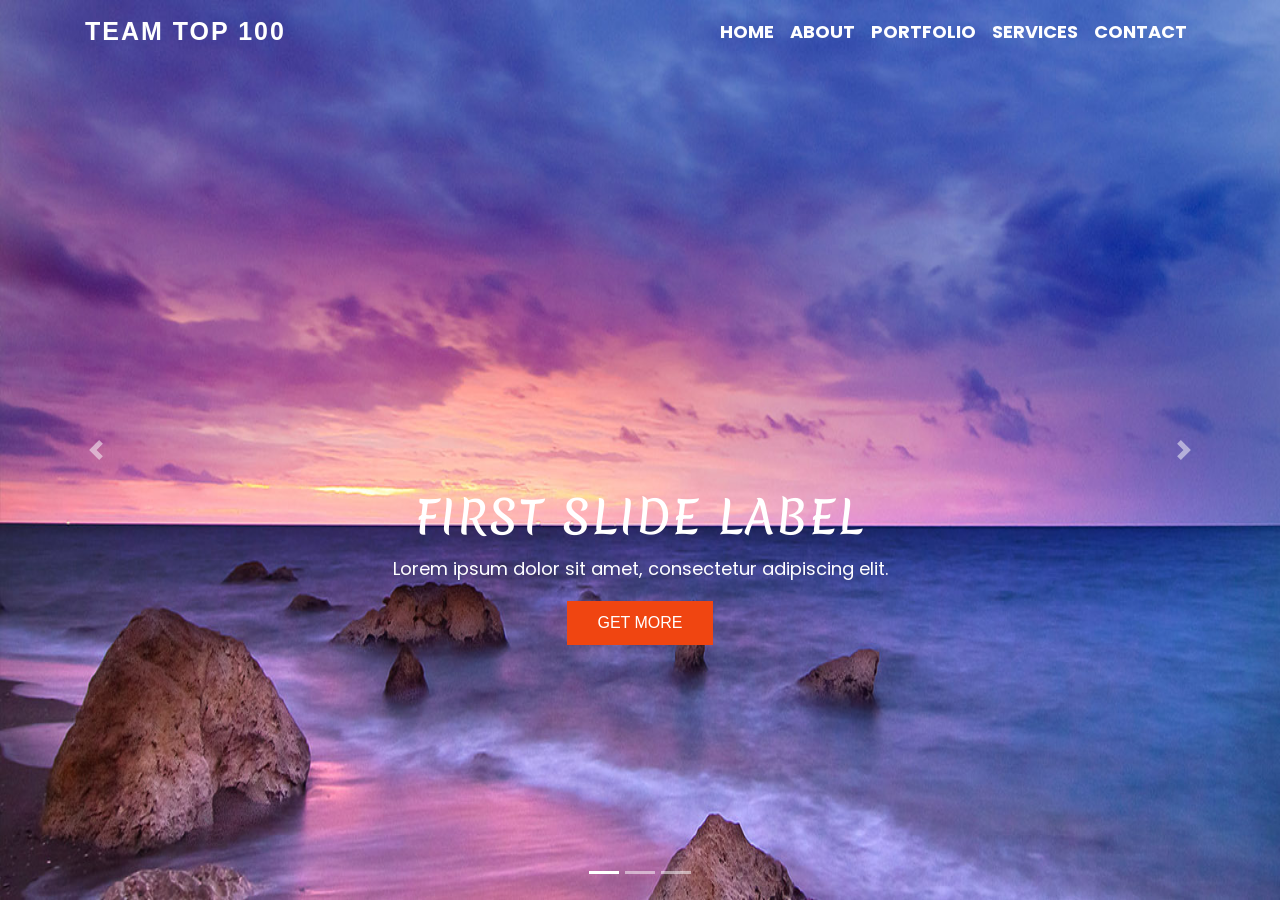
==== index.html @ 0f6ba34f "Update index.html" ====
<!doctype html>
<html lang="en">
  <head>
    <!-- Required meta tags -->
    <meta charset="utf-8">
    <meta name="viewport" content="width=device-width, initial-scale=1, shrink-to-fit=no">

    <!-- Bootstrap CSS -->
    <link rel="stylesheet" href="https://cdn.jsdelivr.net/npm/bootstrap@4.5.3/dist/css/bootstrap.min.css" integrity="sha384-TX8t27EcRE3e/ihU7zmQxVncDAy5uIKz4rEkgIXeMed4M0jlfIDPvg6uqKI2xXr2" crossorigin="anonymous">
    <link
    rel="stylesheet"
    href="https://cdnjs.cloudflare.com/ajax/libs/animate.css/4.1.1/animate.min.css"
  />
      <link  rel="stylesheet"    href="style.css"/>

    <title>Team Top 100</title>
  </head>
  <body>
    <nav class="navbar navbar-expand-lg navbar-light fixed-top">
     <div class="container">
      <a class="navbar-brand" href="#">Team Top 100</a>
      <button class="navbar-toggler" type="button" data-toggle="collapse" data-target="#navbarSupportedContent" aria-controls="navbarSupportedContent" aria-expanded="false" aria-label="Toggle navigation">
        <span class="navbar-toggler-icon"></span>
      </button>
    
      <div class="collapse navbar-collapse" id="navbarSupportedContent">
        <ul class="navbar-nav ml-auto">
          <li class="nav-item ">
            <a class="nav-link" href="#">Home </a>
          </li>
          <li class="nav-item">
            <a class="nav-link" href="#info">About</a>
          </li>
          <li class="nav-item">
            <a class="nav-link" href="#second">portfolio </a>
          </li>
          <li class="nav-item">
            <a class="nav-link" href="#">services</a>
          </li>
          <li class="nav-item">
            <a class="nav-link" href="#">contact</a>
          </li>
        </ul>
       
      </div>
     </div>
    </nav>
   

    <div id="carouselExampleIndicators" class="carousel slide" data-ride="carousel">
      <ol class="carousel-indicators">
        <li data-target="#carouselExampleIndicators" data-slide-to="0" class="active"></li>
        <li data-target="#carouselExampleIndicators" data-slide-to="1"></li>
        <li data-target="#carouselExampleIndicators" data-slide-to="2"></li>
      </ol>
      <div class="carousel-inner">
        <div class="carousel-item active">
          <img src="1.jpg" class="d-block w-100" alt="...">
  
          <div class="carousel-caption d-none d-md-block">
            <h5 class="animate__bounceInRight">first slide label</h5>
            <p class="animate__bounceInLeft">Lorem ipsum dolor sit amet, consectetur adipiscing elit.</p>
            <a  class="animate__bounceInRight" style="animation-duration: 3s">  Get More</a>
          </div>
        </div>
        <div class="carousel-item">
          <img src="2.jpg" class="d-block w-100" alt="...">
          <div class="carousel-caption d-none d-md-block">
            <h5 class="animate__zoomIn">Second slide label</h5>
            <p class="animate__bounceInLeft">Lorem ipsum dolor sit amet, consectetur adipiscing elit.</p>
            <a  class="animate__zoomInUp" style="animation-duration: 3s">  Get More</a>
          </div>
        </div>
        <div class="carousel-item">
          <img src="3.jpg" class="d-block w-100" alt="...">
          <div class="carousel-caption d-none d-md-block">
            <h5 class="animate__fadeInTopRight">third slide label</h5>
            <p class="animate__bounceInLeft">Lorem ipsum dolor sit amet, consectetur adipiscing elit.</p>
            <a  class="animate__bounceInRight">  Get More</a>
          </div>
        </div>
      </div>
      <a class="carousel-control-prev" href="#carouselExampleIndicators" role="button" data-slide="prev">
        <span class="carousel-control-prev-icon" aria-hidden="true"></span>
        <span class="sr-only">Previous</span>
      </a>
      <a class="carousel-control-next" href="#carouselExampleIndicators" role="button" data-slide="next">
        <span class="carousel-control-next-icon" aria-hidden="true"></span>
        <span class="sr-only">Next</span>
      </a>
    </div>
    <br>
   
      

    
    <script src="https://code.jquery.com/jquery-3.5.1.slim.min.js" integrity="sha384-DfXdz2htPH0lsSSs5nCTpuj/zy4C+OGpamoFVy38MVBnE+IbbVYUew+OrCXaRkfj" crossorigin="anonymous"></script>
    <script src="https://cdn.jsdelivr.net/npm/popper.js@1.16.1/dist/umd/popper.min.js" integrity="sha384-9/reFTGAW83EW2RDu2S0VKaIzap3H66lZH81PoYlFhbGU+6BZp6G7niu735Sk7lN" crossorigin="anonymous"></script>
    <script src="https://cdn.jsdelivr.net/npm/bootstrap@4.5.3/dist/js/bootstrap.min.js" integrity="sha384-w1Q4orYjBQndcko6MimVbzY0tgp4pWB4lZ7lr30WKz0vr/aWKhXdBNmNb5D92v7s" crossorigin="anonymous"></script>
    </body>
    </html>
---- style.css ----
@import url('https://fonts.googleapis.com/css2?family=Poppins:wght@500&display=swap');
@import url('https://fonts.googleapis.com/css2?family=Merienda:wght@700&display=swap');
.carousel-item {
    height: 100vh;
    min-height: 300px;
    background: no-repeat center center scroll;
    -webkit-background-size:cover;
    background-size: cover;
   
  }
  .carousel-caption {
    bottom: 220px;
  }
  
  .carousel-caption h5 {
    font-size: 45px;
    text-transform: uppercase;
    letter-spacing: 2px;
    margin-top: 25px;
    font-family: merienda;
  }
  
  .carousel-caption p {
    width: 60%;
    margin: auto;
    font-size: 18px;
    line-height: 1.9;
    font-family:poppins;

  }


  .carousel-caption a {
    text-transform: uppercase;
    background: #f04511;
    padding: 10px 30px ;
    display: inline-block;
    color: #fff;
    margin: 15px;

  }
  
  .navbar-nav a {
    font-family: poppins;
    font-size: 18px ;
    text-transform: uppercase;
    font-weight: bold;

  }

  .navbar-light .navbar-brand {
    color: #fff;
    font-size: 25px;
    text-transform: uppercase;
    font-weight: bold;
    letter-spacing: 2px;
  }

  .navbar-light .navbar-nav .active > .nav-link, .navbar-light .navbar-nav .nav-link.active, .navbar-light .navbar-nav .nav-link.show, .navbar-light .navbar-nav .show > .nav-link {
    color: #fff;
}
 
.navbar-light .navbar-nav .nav-link {
  color: #fff;
}


.navbar-nav {
  text-align: center;
}


.nav-link {
  padding: .2rem 1rem;
}
.navbar-light .navbar-nav .active > .nav-link, .navbar-light .navbar-nav .nav-link.active, .navbar-light .navbar-nav .nav-link.show, .navbar-light .navbar-nav .show > .nav-link {
  color: #fff !important;
}

.w-100{
  height: 100vh;

}

.animate__bounceInRight{
  animation-duration: 1s;
}

.animate__bounceInLeft{
  animation-duration: 2s;
}


.animate__zoomIn{
  animation-duration: 3s;
}

.animate__fadeInTopRight{
  animation-duration: 1s;

}
  



@media only screen and (max-width:767px){
  .navbar-nav.ml-auto{
   background-color: rgba(0,0,0,0.5);
  }
  .navbar-toggler{
    padding: 1px 5px;
    font-size: 18px;
    line-height: 0.3;
    background: #fff;
  } 
}
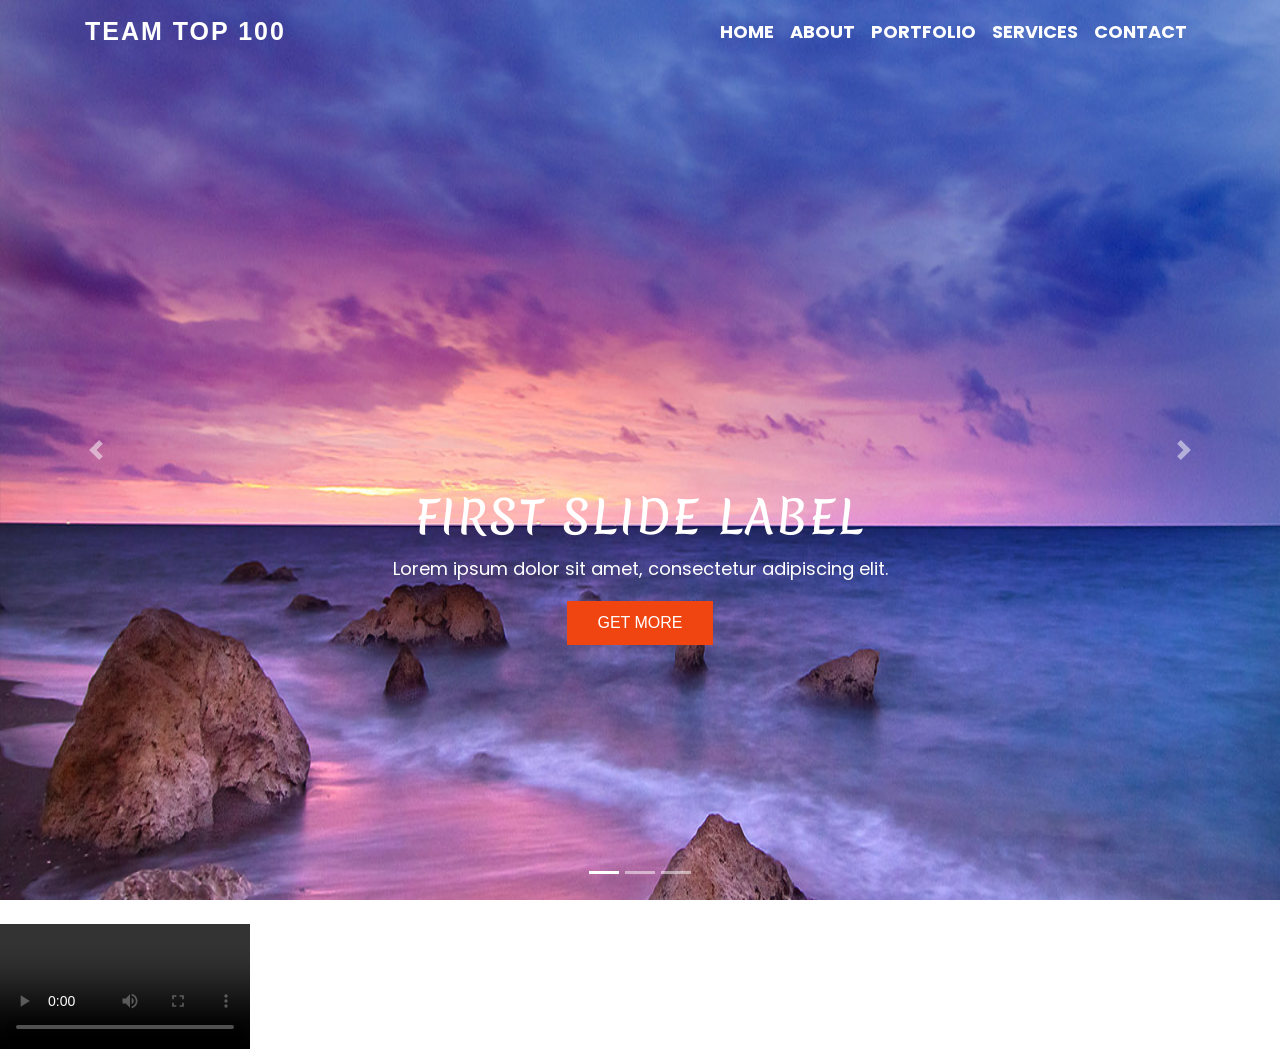
==== commit 865eae7f: "Update index.html" ====
--- a/index.html
+++ b/index.html
@@ -90,6 +90,17 @@
       </a>
     </div>
     <br>
+    
+    <video controls width="250">
+
+    <source src="/media/cc0-videos/flower.webm"
+            type="video/webm">
+
+    <source src="/media/cc0-videos/flower.mp4"
+            type="video/mp4">
+
+    Sorry, your browser doesn't support embedded videos.
+</video>
    
       
 
@@ -98,4 +109,4 @@
     <script src="https://cdn.jsdelivr.net/npm/popper.js@1.16.1/dist/umd/popper.min.js" integrity="sha384-9/reFTGAW83EW2RDu2S0VKaIzap3H66lZH81PoYlFhbGU+6BZp6G7niu735Sk7lN" crossorigin="anonymous"></script>
     <script src="https://cdn.jsdelivr.net/npm/bootstrap@4.5.3/dist/js/bootstrap.min.js" integrity="sha384-w1Q4orYjBQndcko6MimVbzY0tgp4pWB4lZ7lr30WKz0vr/aWKhXdBNmNb5D92v7s" crossorigin="anonymous"></script>
     </body>
-    </html>+    </html>
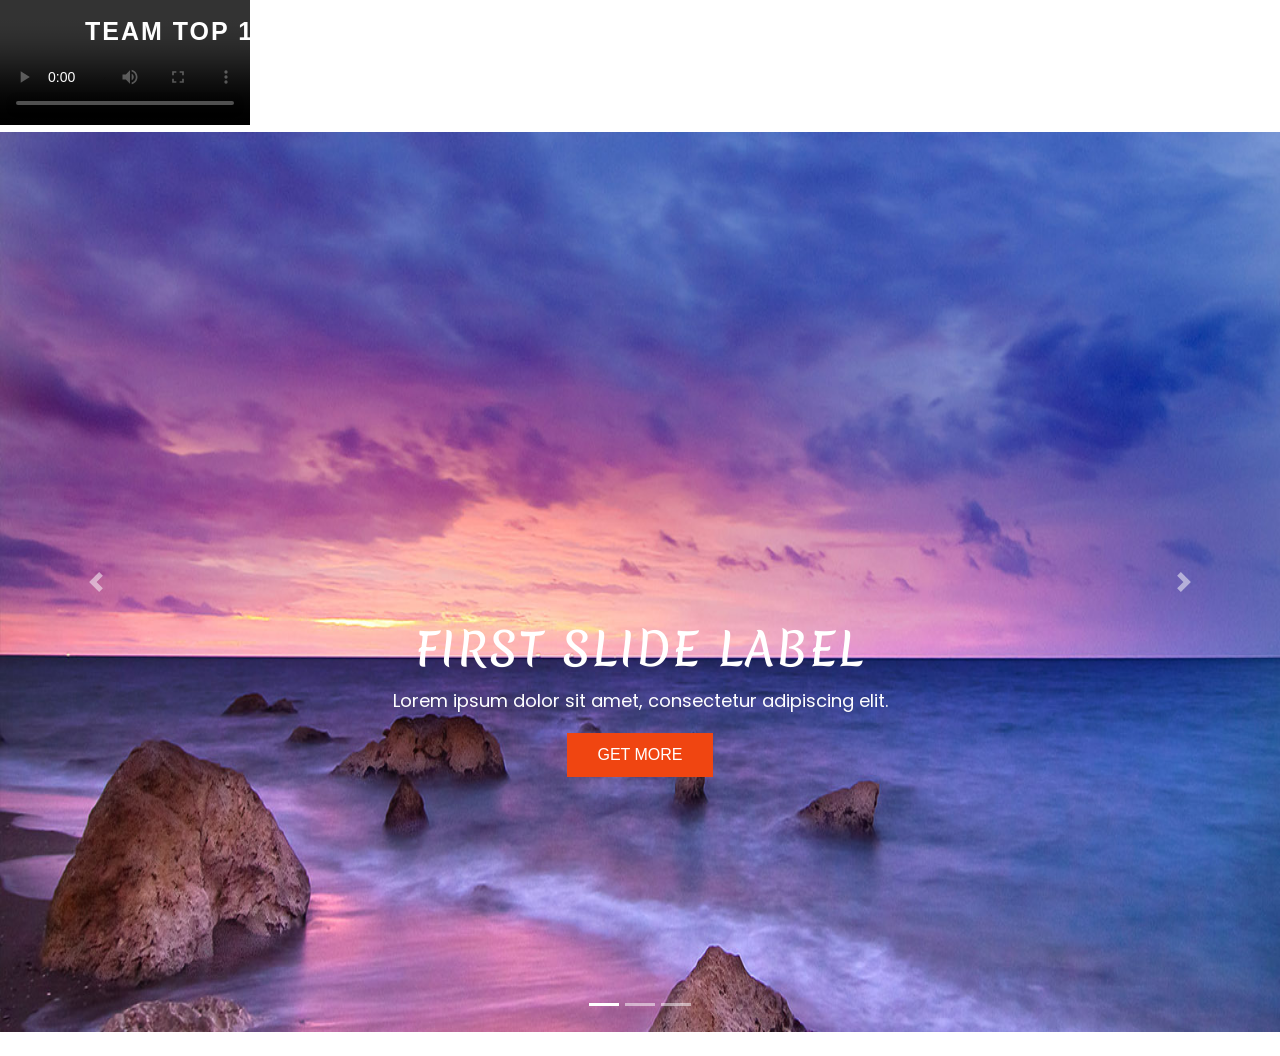
==== commit 41ff46ad: "Update index.html" ====
--- a/index.html
+++ b/index.html
@@ -16,6 +16,18 @@
     <title>Team Top 100</title>
   </head>
   <body>
+    
+       <video controls width="250">
+
+    <source src="/media/cc0-videos/flower.webm"
+            type="video/webm">
+
+    <source src="/media/cc0-videos/flower.mp4"
+            type="video/mp4">
+
+    Sorry, your browser doesn't support embedded videos.
+</video>
+   
     <nav class="navbar navbar-expand-lg navbar-light fixed-top">
      <div class="container">
       <a class="navbar-brand" href="#">Team Top 100</a>
@@ -91,17 +103,7 @@
     </div>
     <br>
     
-    <video controls width="250">
-
-    <source src="/media/cc0-videos/flower.webm"
-            type="video/webm">
-
-    <source src="/media/cc0-videos/flower.mp4"
-            type="video/mp4">
-
-    Sorry, your browser doesn't support embedded videos.
-</video>
-   
+ 
       
 
     
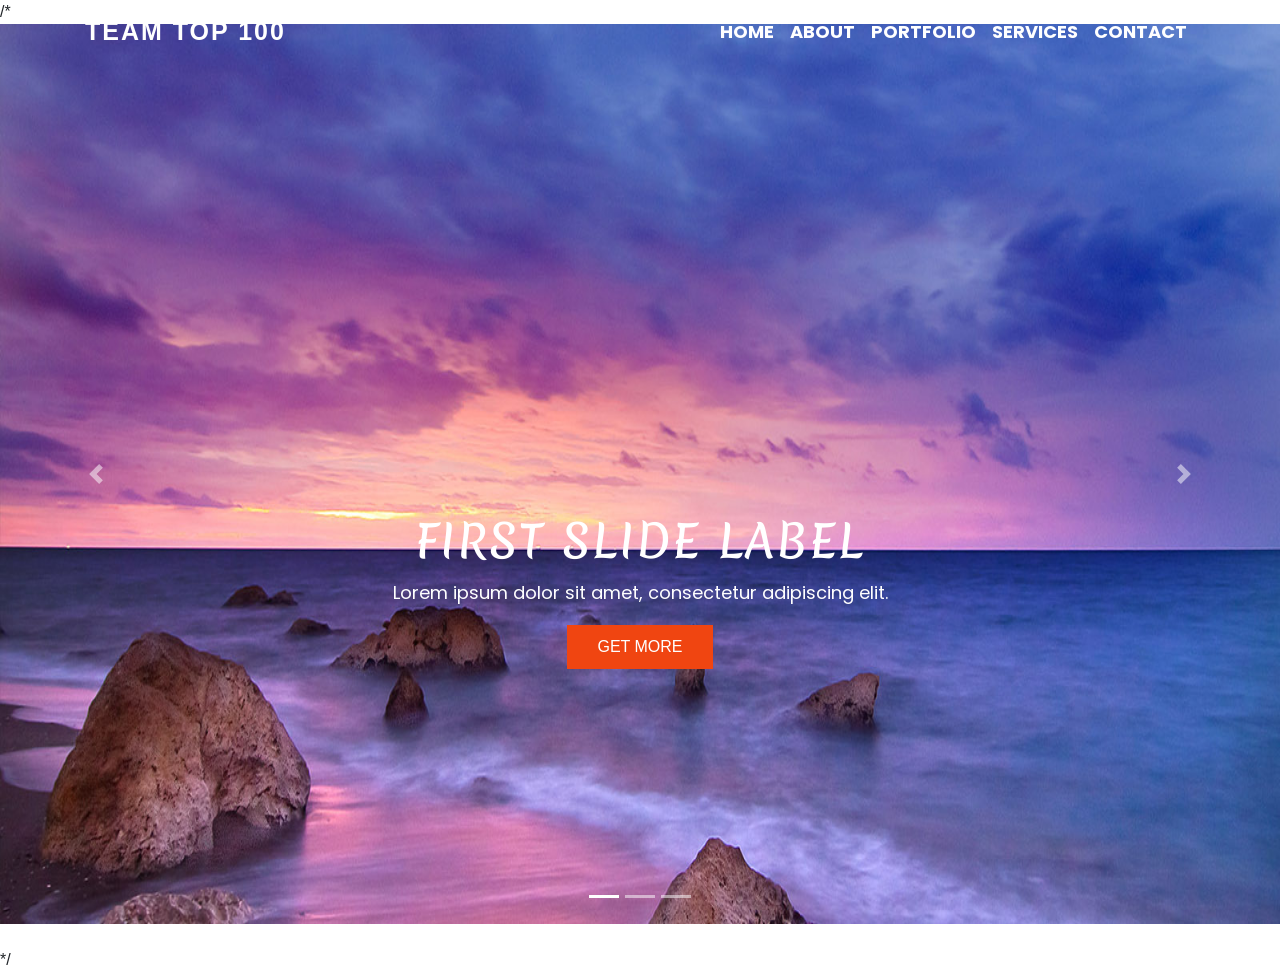
==== commit 4c6ec719: "Update index.html" ====
--- a/index.html
+++ b/index.html
@@ -17,17 +17,7 @@
   </head>
   <body>
     
-       <video controls width="250">
-
-    <source src="/media/cc0-videos/flower.webm"
-            type="video/webm">
-
-    <source src="/media/cc0-videos/flower.mp4"
-            type="video/mp4">
-
-    Sorry, your browser doesn't support embedded videos.
-</video>
-   
+      /*
     <nav class="navbar navbar-expand-lg navbar-light fixed-top">
      <div class="container">
       <a class="navbar-brand" href="#">Team Top 100</a>
@@ -102,7 +92,7 @@
       </a>
     </div>
     <br>
-    
+    */
  
       
 
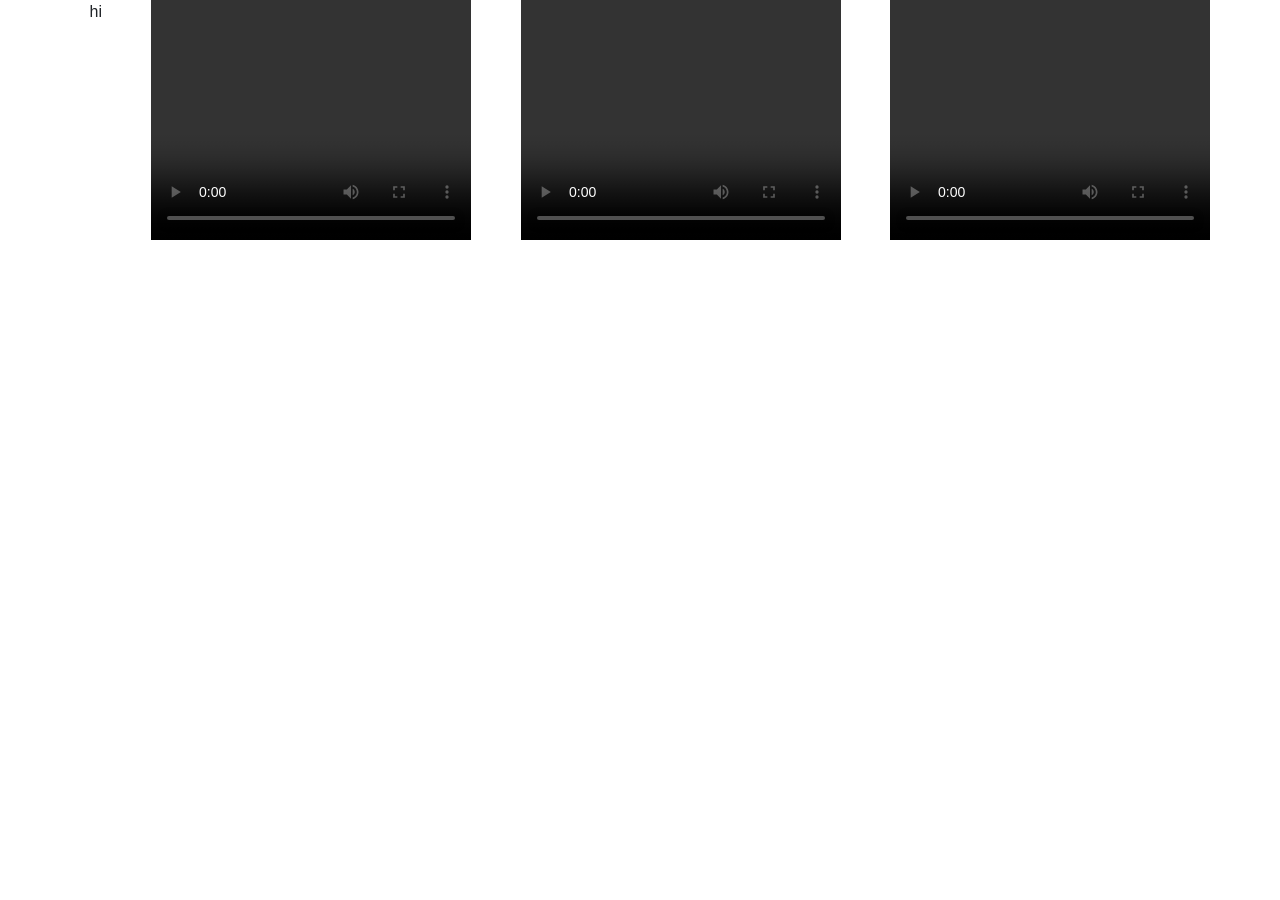
==== commit 8482b6b2: "Update index.html" ====
--- a/index.html
+++ b/index.html
@@ -16,8 +16,25 @@
     <title>Team Top 100</title>
   </head>
   <body>
+     <ul style="display: flex; justify-content:  space-evenly; list-style: none; margin-right: 20px;"> 
+        <li>hi</li>
+        <li><video width="320" height="240" controls>
+            <source src="Bom_Diggy_Diggy.mp4" type="video/mp4">
+            <source src="Bom_Diggy_Diggy.ogg" type="video/ogg">
+            Your browser does not support the video tag.
+          </video></li>
+        <li><video width="320" height="240" controls>
+            <source src="Bom_Diggy_Diggy.mp4" type="video/mp4">
+            <source src="Bom_Diggy_Diggy.ogg" type="video/ogg">
+            Your browser does not support the video tag.
+          </video></li>
+          <li><video width="320" height="240" controls>
+            <source src="Bom_Diggy_Diggy.mp4" type="video/mp4">
+            <source src="Bom_Diggy_Diggy.ogg" type="video/ogg">
+            Your browser does not support the video tag.
+          </video></li>
     
-      /*
+      <!--
     <nav class="navbar navbar-expand-lg navbar-light fixed-top">
      <div class="container">
       <a class="navbar-brand" href="#">Team Top 100</a>
@@ -92,7 +109,7 @@
       </a>
     </div>
     <br>
-    */
+    -->
  
       
 
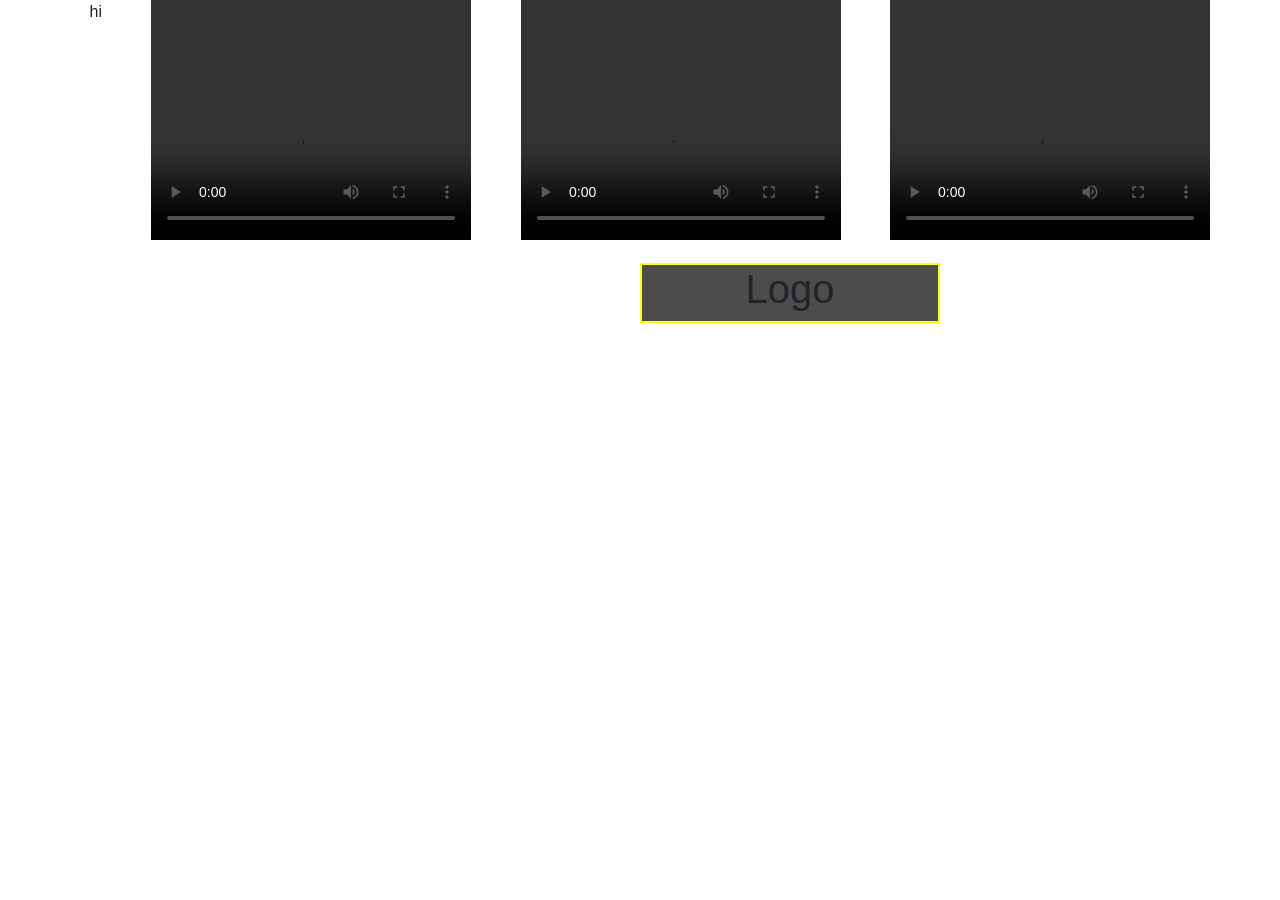
==== commit 0813fc28: "Update index.html" ====
--- a/index.html
+++ b/index.html
@@ -16,24 +16,27 @@
     <title>Team Top 100</title>
   </head>
   <body>
-     <ul style="display: flex; justify-content:  space-evenly; list-style: none; margin-right: 20px;"> 
+       <ul style="display: flex; justify-content:  space-evenly; list-style: none; margin-right: 20px;"> 
         <li>hi</li>
         <li><video width="320" height="240" controls>
-            <source src="Bom_Diggy_Diggy.mp4" type="video/mp4">
-            <source src="Bom_Diggy_Diggy.ogg" type="video/ogg">
-            Your browser does not support the video tag.
-          </video></li>
-        <li><video width="320" height="240" controls>
-            <source src="Bom_Diggy_Diggy.mp4" type="video/mp4">
-            <source src="Bom_Diggy_Diggy.ogg" type="video/ogg">
+            <source src="1.mp4" type="video/mp4">
+            <source src="1.ogg" type="video/ogg">
             Your browser does not support the video tag.
           </video></li>
           <li><video width="320" height="240" controls>
-            <source src="Bom_Diggy_Diggy.mp4" type="video/mp4">
-            <source src="Bom_Diggy_Diggy.ogg" type="video/ogg">
+            <source src="1.mp4" type="video/mp4">
+            <source src="1.ogg" type="video/ogg">
             Your browser does not support the video tag.
           </video></li>
-    
+         <li><video width="320" height="240" controls>
+            <source src="1.mp4" type="video/mp4">
+            <source src="1.ogg" type="video/ogg">
+            Your browser does not support the video tag.
+          </video></li>
+    </ul> 
+    <div style="border: 2px solid yellow; align-items: center; width:300px ; margin: 0px 50%;background-color: rgb(0,0,0,0.7); font-family: sans-serif;"> 
+        <h1 style="text-align: center ;">Logo</h1>
+    </div>
       <!--
     <nav class="navbar navbar-expand-lg navbar-light fixed-top">
      <div class="container">
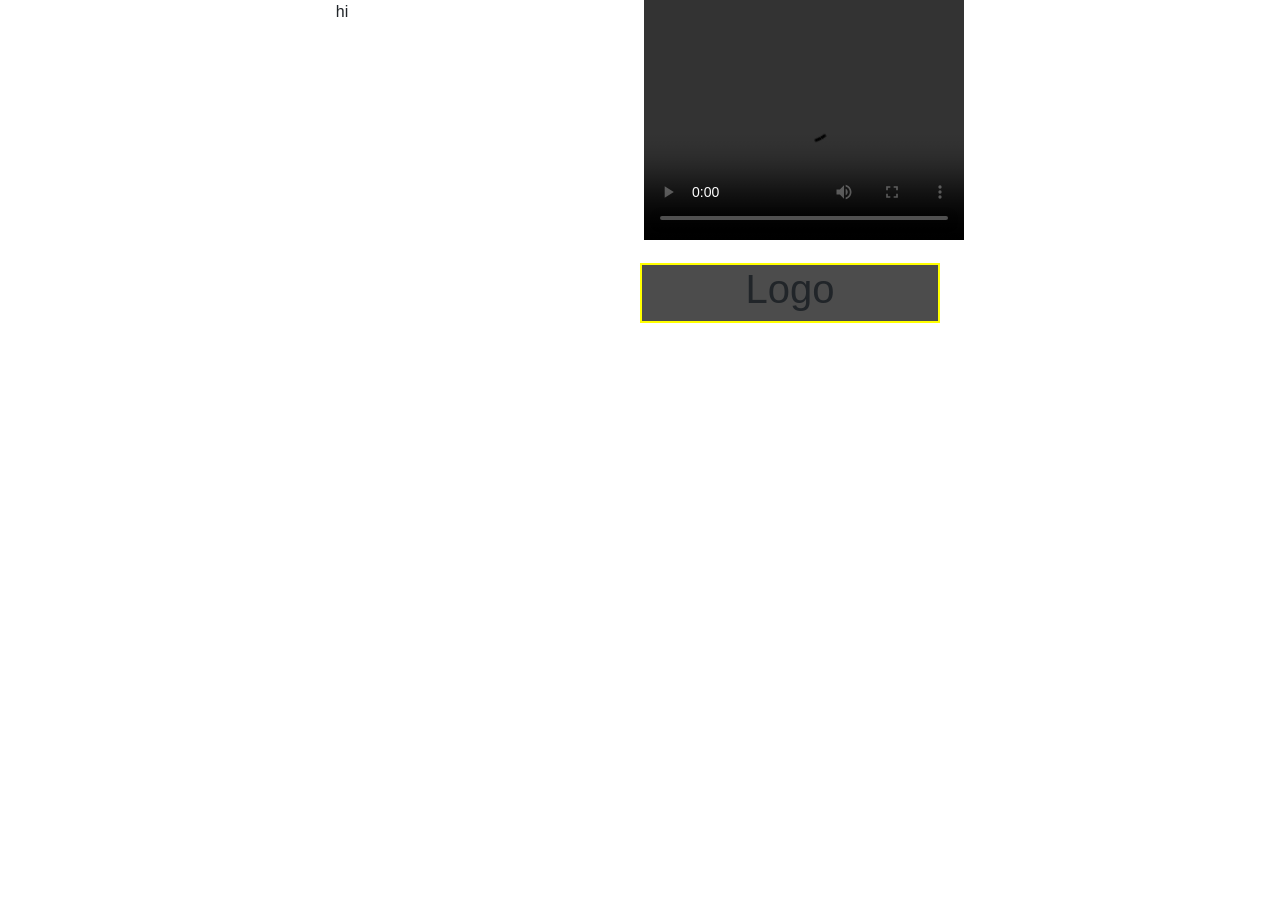
==== commit e0f6e15c: "Update index.html" ====
--- a/index.html
+++ b/index.html
@@ -19,16 +19,6 @@
        <ul style="display: flex; justify-content:  space-evenly; list-style: none; margin-right: 20px;"> 
         <li>hi</li>
         <li><video width="320" height="240" controls>
-            <source src="1.mp4" type="video/mp4">
-            <source src="1.ogg" type="video/ogg">
-            Your browser does not support the video tag.
-          </video></li>
-          <li><video width="320" height="240" controls>
-            <source src="1.mp4" type="video/mp4">
-            <source src="1.ogg" type="video/ogg">
-            Your browser does not support the video tag.
-          </video></li>
-         <li><video width="320" height="240" controls>
             <source src="1.mp4" type="video/mp4">
             <source src="1.ogg" type="video/ogg">
             Your browser does not support the video tag.
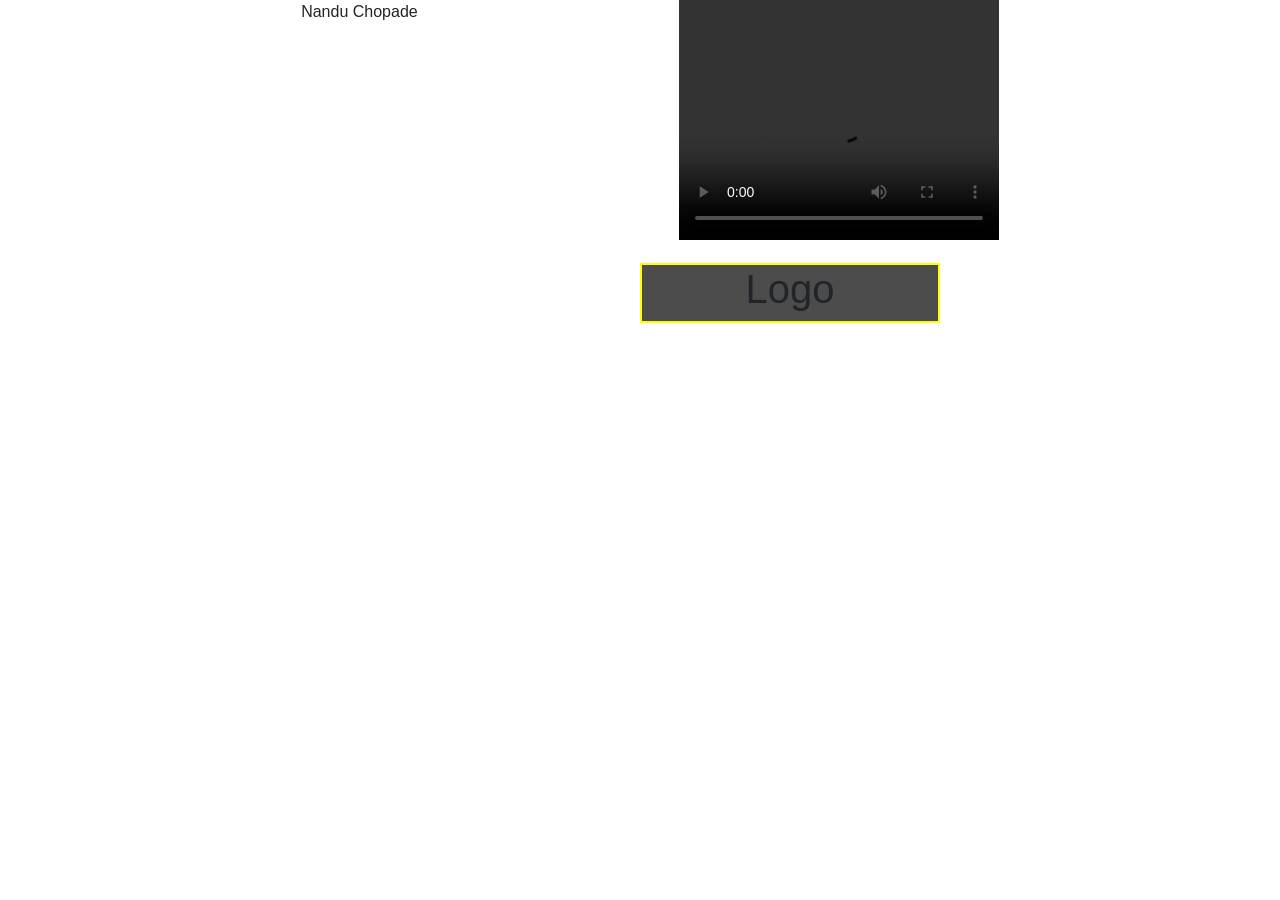
==== commit 27077161: "Update index.html" ====
--- a/index.html
+++ b/index.html
@@ -17,7 +17,7 @@
   </head>
   <body>
        <ul style="display: flex; justify-content:  space-evenly; list-style: none; margin-right: 20px;"> 
-        <li>hi</li>
+        <li style="font-family:sans-serif">Nandu Chopade</li>
         <li><video width="320" height="240" controls>
             <source src="1.mp4" type="video/mp4">
             <source src="1.ogg" type="video/ogg">
